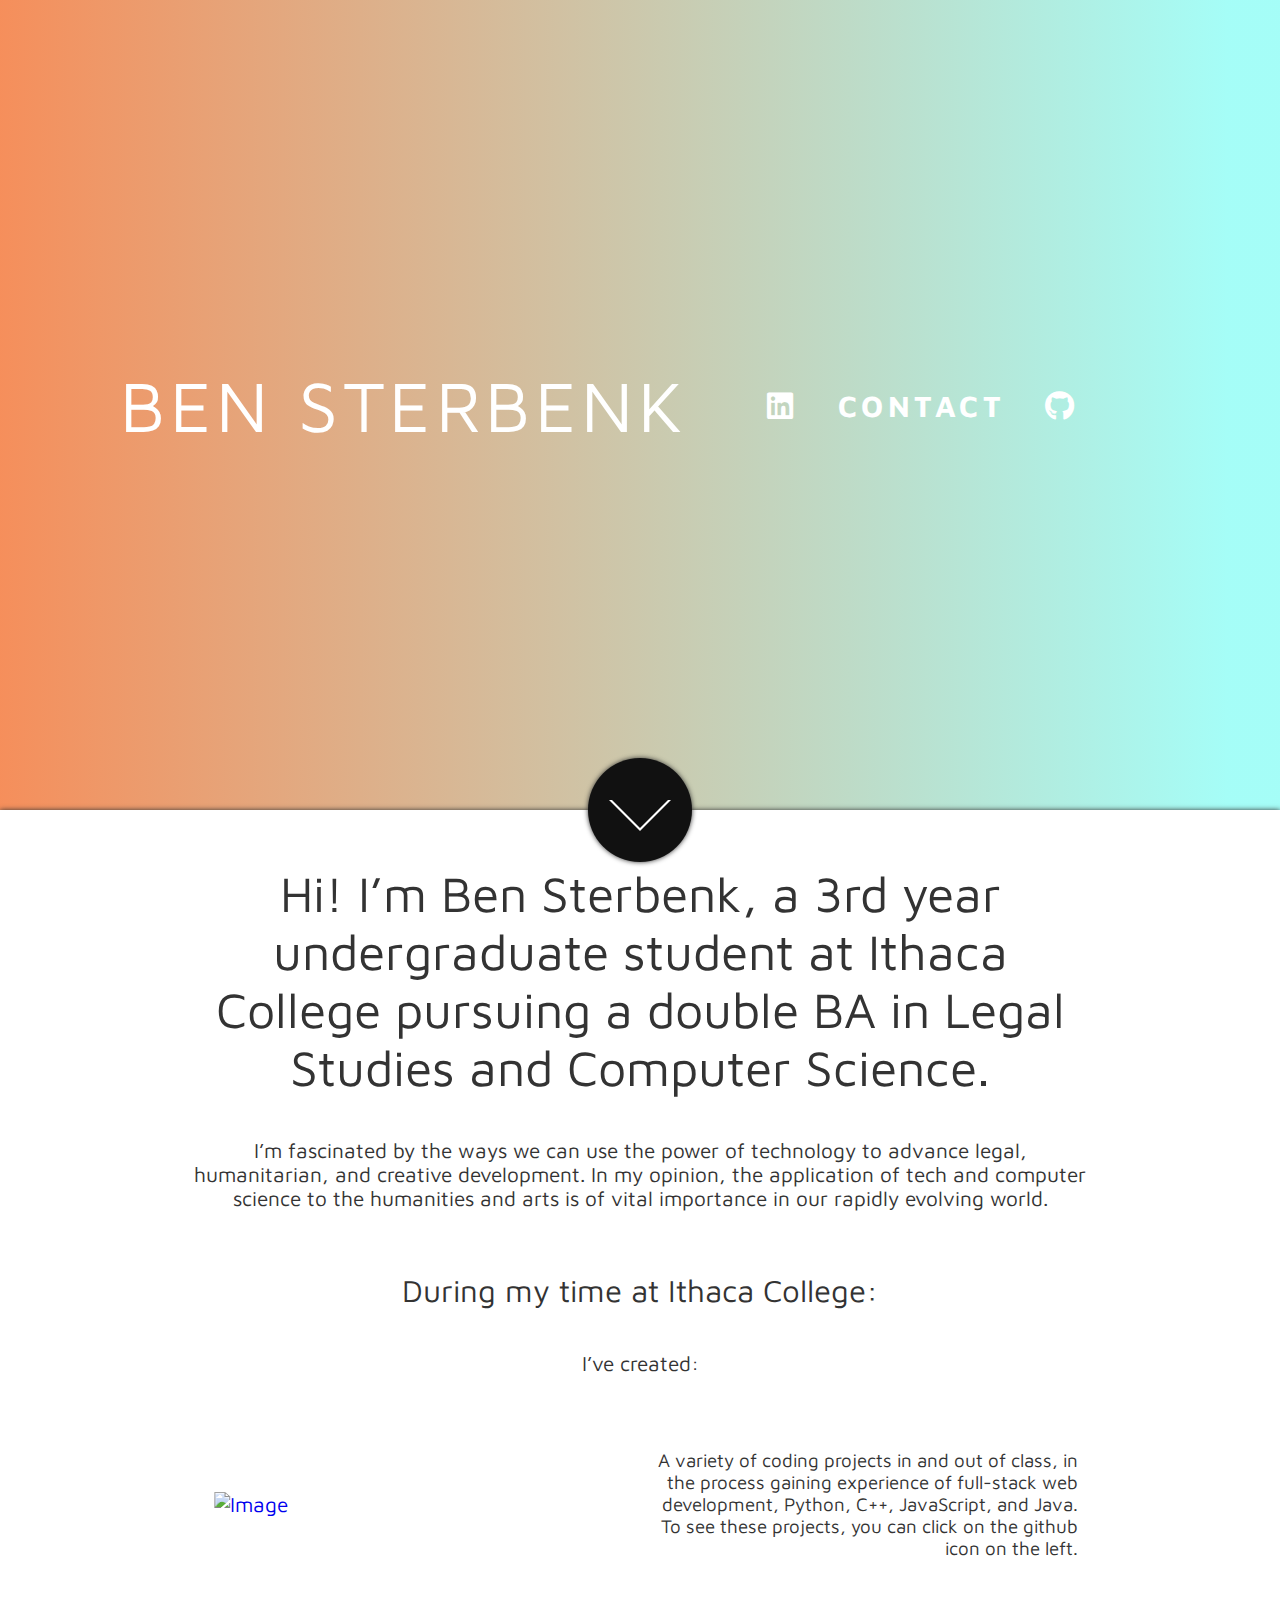
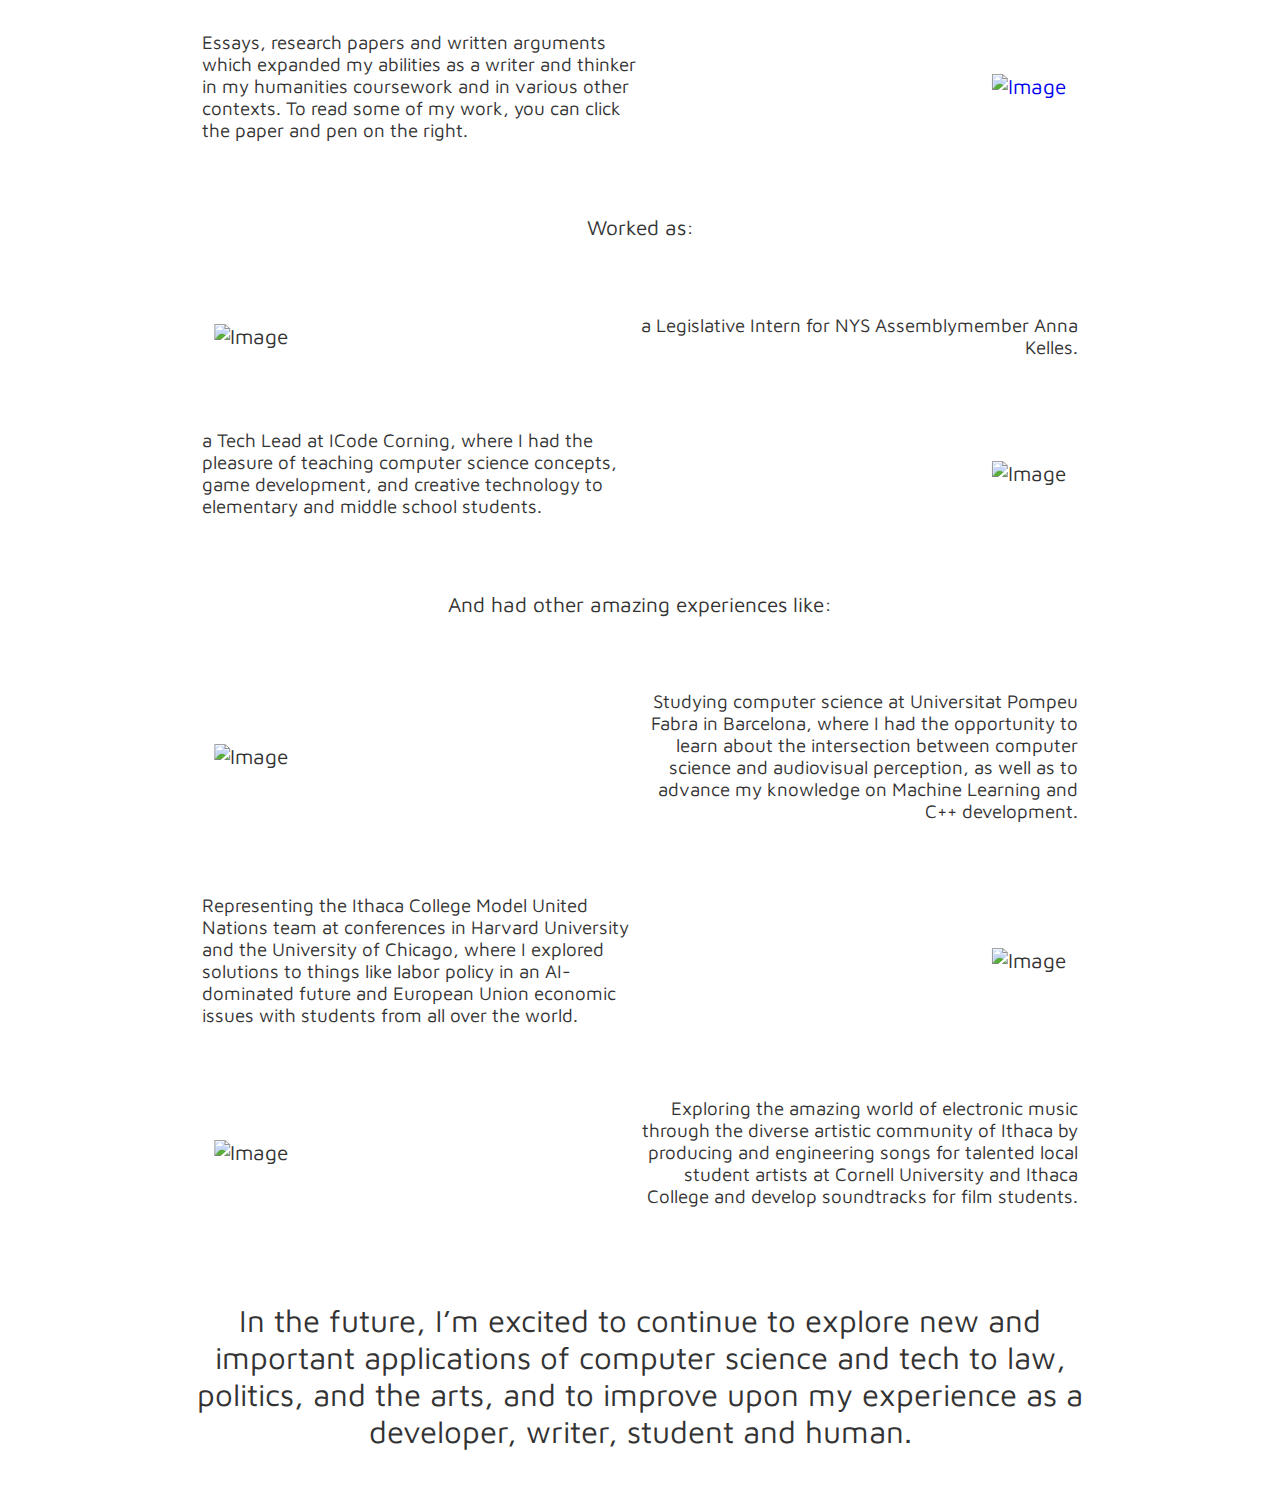
==== index.html @ fe7e90b1 "Update index.html" ====
<!DOCTYPE html>
<html lang="en">
<head>
  <meta charset="UTF-8">
  <meta name="viewport" content="width=device-width, initial-scale=1.0">
  <title>Benjamin Sterbenk</title>
  <link rel="stylesheet" href="styles.css">
  <link href='https://fonts.googleapis.com/css?family=Open+Sans|Maven+Pro:500' rel='stylesheet' type='text/css'>
  <link rel="stylesheet" href="https://cdnjs.cloudflare.com/ajax/libs/font-awesome/5.15.4/css/all.min.css">
  <link rel="stylesheet" href="main.css">
</head>
<body>
<header>
  <h1>Ben Sterbenk</h1>
<ul>
  <li><a href="https://www.linkedin.com/in/benjamin-sterbenk-929321158/"><i class="fab fa-linkedin"></i></a></li>
  <li><a href="mailto:ben.sterbenk@gmail.com">Contact</a></li>
  <li><a href="https://github.com/bensterbenk"><i class="fab fa-github"></i></a></li>
</ul>
</header>


<section class="main">
<a class="arrow-wrap" href="#content">
<span class="arrow"></span>
<!--<span class="hint">scroll</span>-->
</a>
  
  <div class="content" id="content">
    
    <h1>Hi! I’m Ben Sterbenk, a 3rd year undergraduate student at Ithaca College pursuing a double BA in Legal Studies and Computer Science. </h1>
    <h3>
      I’m fascinated by the ways we can use the power of technology to advance legal, humanitarian, and creative development. In my opinion, the application of tech and computer science to the humanities and arts is of vital importance in our rapidly evolving world. 
    </h3>
    <h2>
      During my time at Ithaca College:
    </h2>
    <h3>
      I’ve created: 
    </h3>
    <ul>
      <li>
        <p>A variety of coding projects in and out of class, in the process gaining experience of full-stack web development, Python, C++, JavaScript, and Java. To see these projects, you can click on the github icon on the left.</p>
        <a href="https://github.com/bensterbenk">
          <img src="https://cdn-icons-png.flaticon.com/512/25/25231.png" alt="Image">
        </a>
    </li>
      <li>
        <p>Essays, research papers and written arguments which expanded my abilities as a writer and thinker in my humanities coursework and in various other contexts. To read some of my work, you can click the paper and pen on the right.</p>
        <a href="https://drive.google.com/drive/folders/1OCN7uJDm4kpMazYbwIsUBfEmp6mM6rDG?usp=sharing">
          <img src="https://cdn-icons-png.flaticon.com/512/4228/4228944.png" alt="Image">
        </a>
      </li>
    </ul>
    <h3>
      Worked as:
    </h3>
    <ul>
      <li><p>a Legislative Intern for NYS Assemblymember Anna Kelles.</p><img src="https://upload.wikimedia.org/wikipedia/commons/6/61/Seal_of_the_New_York_State_Assembly.svg" alt="Image"></li>
      <li><p>a Tech Lead at ICode Corning, where I had the pleasure of teaching computer science concepts, game development, and creative technology to elementary and middle school students. 
</p><img src="https://encrypted-tbn0.gstatic.com/images?q=tbn:ANd9GcQkk4frnPPfVIdsv6vI9IweVfzbAfIhKfBfQX-hm3y1tQ&s" alt="Image"></li>
    </ul>
    <h3>
And had other amazing experiences like:
    </h3>
    <ul>
      <li><p>
Studying computer science at Universitat Pompeu Fabra in Barcelona, where I had the opportunity to learn about the intersection between computer science and audiovisual perception, as well as to advance my knowledge on Machine Learning and C++ development.
    </p><img src="https://www.upf.edu/o/upf-2016-theme/images/upf/logo.png" alt="Image"></li>
      <li><p>
Representing the Ithaca College Model United Nations team at conferences in Harvard University and the University of Chicago, where I explored solutions to things like labor policy in an AI-dominated future and European Union economic issues with students from all over the world.
    </p><img src="https://images.squarespace-cdn.com/content/v1/5c74d134da50d3186dc8d782/1551245094229-5UZTZTJO5TNSVLSFLFPR/HMUNshieldlogo+%282%29+%281%29.png" alt="Image"></li>
      <li><p>
      Exploring the amazing world of electronic music through the diverse artistic community of Ithaca by producing and engineering songs for talented local student artists at Cornell University and Ithaca College and develop soundtracks for film students.
    </p><img src="https://cdn-icons-png.flaticon.com/512/331/331035.png" alt="Image"></li>
    </ul>
    
    
    
    <h2>
      In the future, I’m excited to continue to explore new and important applications of computer science and tech to law, politics, and the arts, and to improve upon my experience as a developer, writer, student and human. 

    </h2>
    
  </div>
  
</section>
<script src="script.js"></script>
</body>
</html>
---- main.css ----
* {
  -moz-box-sizing: border-box;
  -webkit-box-sizing: border-box;
  box-sizing: border-box;
}

html, body {
  height:100%;
}


body {
  margin:0;
  background: linear-gradient(90deg, hsla(20, 89%, 66%, 1) 0%, hsla(176, 96%, 82%, 1) 96%);
  font-size:1.3em;
  color:#333;
  font-family:'Maven Pro', sans-serif;
}

section {
  float:left;
  width:100%;
  background:#fff;
  position:relative;
  box-shadow:0 0 5px 0px #333;
}


/* the important styles */

.arrow-wrap {
  position:absolute;
  z-index:1;
  left:50%;
  top:-5em;
  margin-left:-5em;
  background:#111;
  width:10em;
  height:10em;
  padding:4em 2em;
  border-radius:50%;
  font-size:0.5em;
  display:block;
  box-shadow:0px 0px 5px 0px #333;
}

.arrow {
  float:left;
  position:relative;
  width: 0px;
height: 0px;
border-style: solid;
border-width: 3em 3em 0 3em;
border-color: #ffffff transparent transparent transparent;
  -webkit-transform:rotate(360deg)
}

.arrow:after {
  content:'';
  position:absolute;
  top:-3.2em;
  left:-3em;
  width: 0px;
height: 0px;
border-style: solid;
border-width: 3em 3em 0 3em;
border-color: #111 transparent transparent transparent;
  -webkit-transform:rotate(360deg)
}


.hint {
  position:absolute;
  top:0.6em;
  width:100%;
  left:0;
  font-size:2em;
  font-style:italic;
  text-align:center;
  color:#fff;
  opacity:0;
}


.arrow-wrap:hover .hint {
  opacity:1;
}


  @-webkit-keyframes arrows {
    0% { top:0; }
    10% { top:12%; }
    20% { top:0; }
    30% { top:12%; }
    40% { top:-12%; }
    50% { top:12%; }
    60% { top:0; }
    70% { top:12%; }
    80% { top:-12%; }
    90% { top:12%; }
    100% { top:0; }
  }
  
  .arrow-wrap .arrow {
    -webkit-animation: arrows 2.8s 0.4s;
    -webkit-animation-delay: 3s;
  }





/*  this is the unimportant CSS used just to layout the content  */



header {
  display: flex;
  justify-content: center; /* Horizontally center the items */
  align-items: center; /* Vertically center the items */
  text-align: center;
  font-family: 'Maven Pro', sans-serif;
  font-size: 30px;
  font-weight: bold;
  color: #fff;
  text-transform: uppercase;
  text-decoration: none;
  letter-spacing: 0.15em;
  padding: 2em 4em;
  height: calc(100% - 3em);

}

header ul { 
  margin: 0px auto 0; 
  padding: 0; 
  list-style: none; 
  display: table;
  width: 300px;
  text-align: center;
}
header li { 
  display: table-cell; 
  position: relative; 
  padding: 15px 0;
}
header a {
  color: #fff;
  text-transform: uppercase;
  text-decoration: none;
  letter-spacing: 0.15em;
 
  display: inline-block;
  padding: 15px 20px;
  position: relative;
}
header a:after {    
  background: none repeat scroll 0 0 transparent;
  bottom: 0;
  content: "";
  display: block;
  height: 2px;
  left: 50%;
  position: absolute;
  background: #fff;
  transition: width 0.3s ease 0s, left 0.3s ease 0s;
  width: 0;
}
header a:hover:after { 
  width: 100%; 
  left: 0; 
}


@media screen and (max-height: 300px) {
	ul {
		margin-top: 40px;
	}
}


.content {
  float:left;
  width:70%;
  margin:0 15%;
  padding:1em 0;
}

h1 {
  text-align: center;
  font-family:'Maven Pro', sans-serif;
  font-weight:300;
  font-size:2.4em;
}

h2{
  text-align: center;
  font-family:'Maven Pro', sans-serif;
  font-weight:300;
  font-size:1.5em;
  margin-top:2em;
}
h3{
  text-align: center;
  font-family:'Maven Pro', sans-serif;
  font-weight:300;
  font-size:1em;
  margin-top:2em;
  margin-bottom:2em;
  
}


pre {
  background:#ededed;
  padding:1em;
}

p {
  font-size:0.9em;
  margin-top:1.5em;
  margin-bottom:1.5em;
}

p a {
  text-decoration:none;
}
.content ul {
    list-style-type: none;
    padding: 0;
  }
  .content li {
    padding: 5px 10px;
    margin-bottom: 5px;
    position: relative;
    overflow: hidden;
    display: flex; /* Added for vertical centering */
    align-items: center; /* Added for vertical centering */
  }
  
  /* Left align even list items */
  .content li:nth-child(even) p{
    
    width: 50%;
    text-align: left;
  }

  .content li:nth-child(odd) p{
    width: 50%;
    text-align: right;
    margin-left: auto; /* This will push the paragraph to the right side of the screen */  
  }
.content li img {
    position: absolute;
    top: 50%;
    height: auto;
    width: auto;
    max-height: 100%;
    max-width: 100%;
    transform: translateY(25%); /* Added for vertical centering */
  
  }

  /* Positioning for even list items */
  .content li:nth-child(even) img {
    right: 0;
  transform-origin: top right; /* Set the transform origin to top right */
  transform: translate(-30%, -50%); /* Move the image to center horizontally */
  }

  /* Positioning for odd list items */
  .content li:nth-child(odd) img {
    left: 0;
  transform-origin: top left; /* Set the transform origin to top left */
  transform: translate(30%, -50%); /* Move the image to center horizontally */
  }
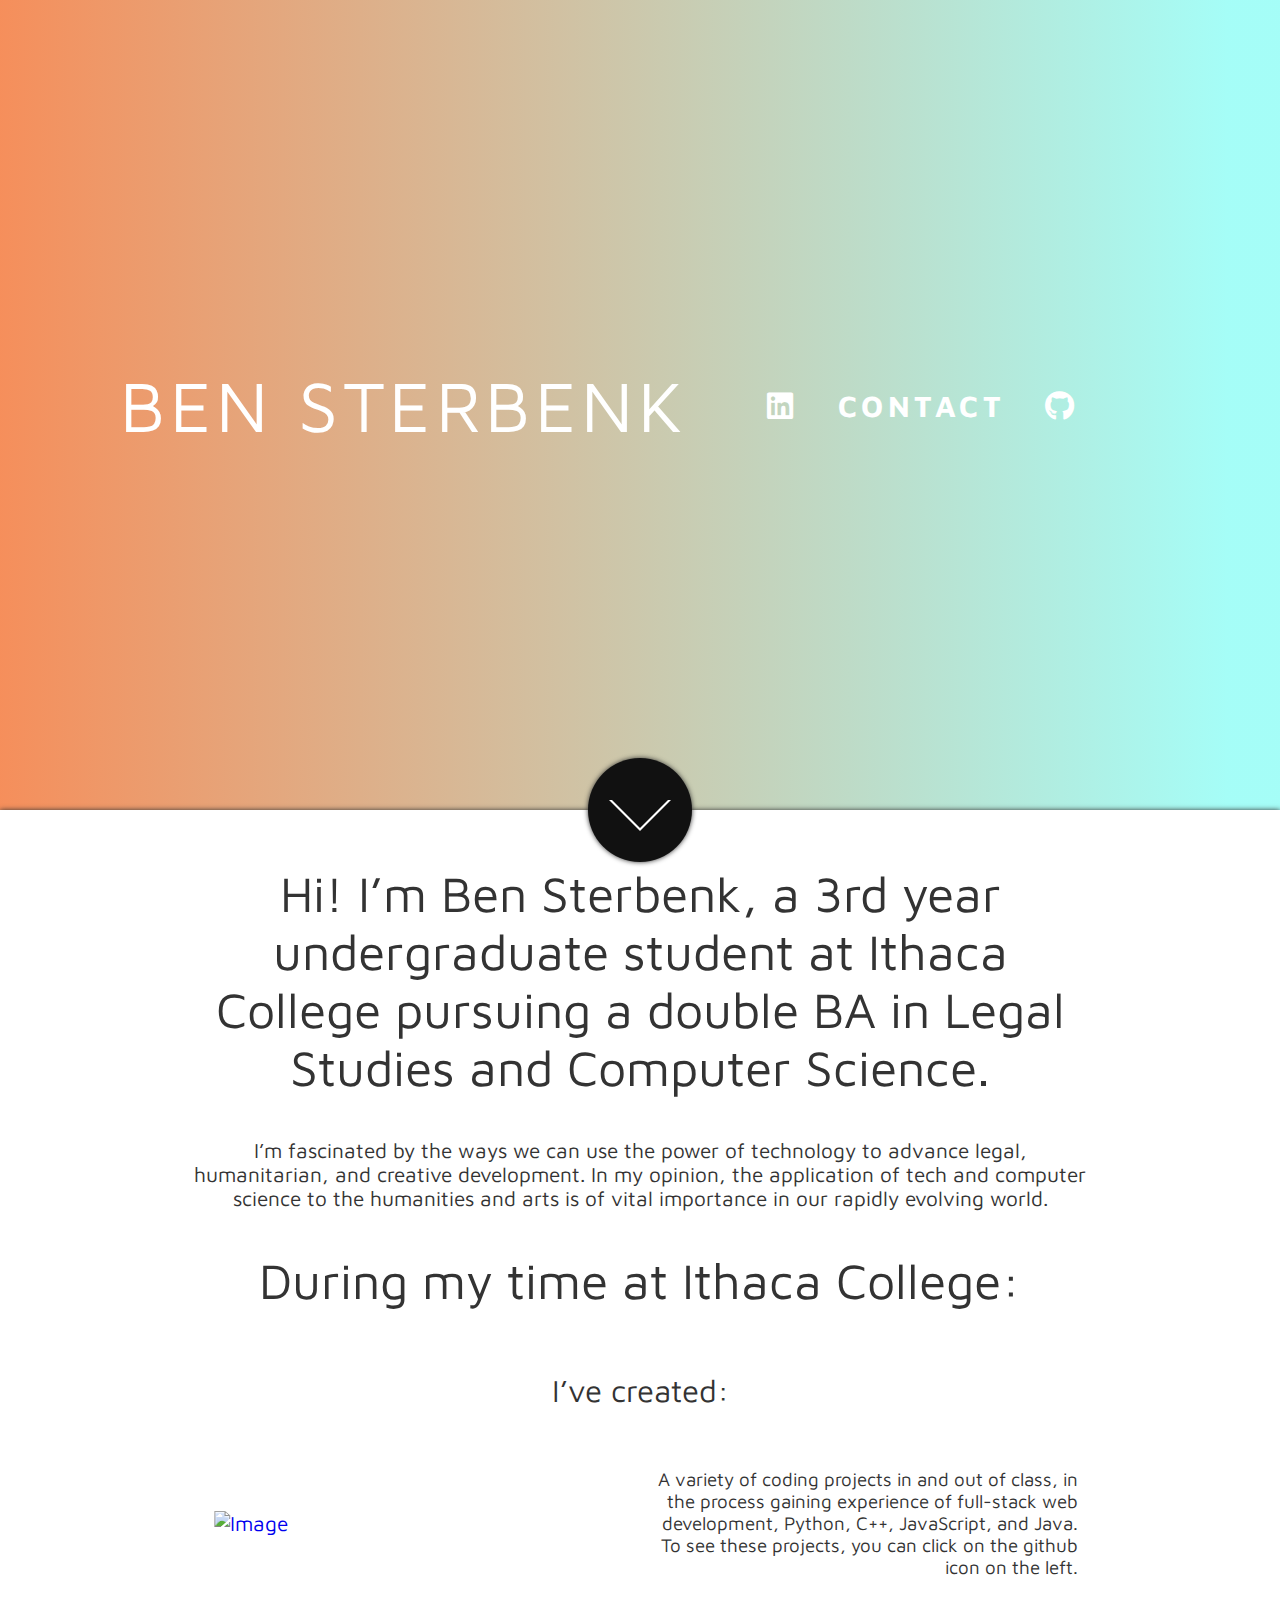
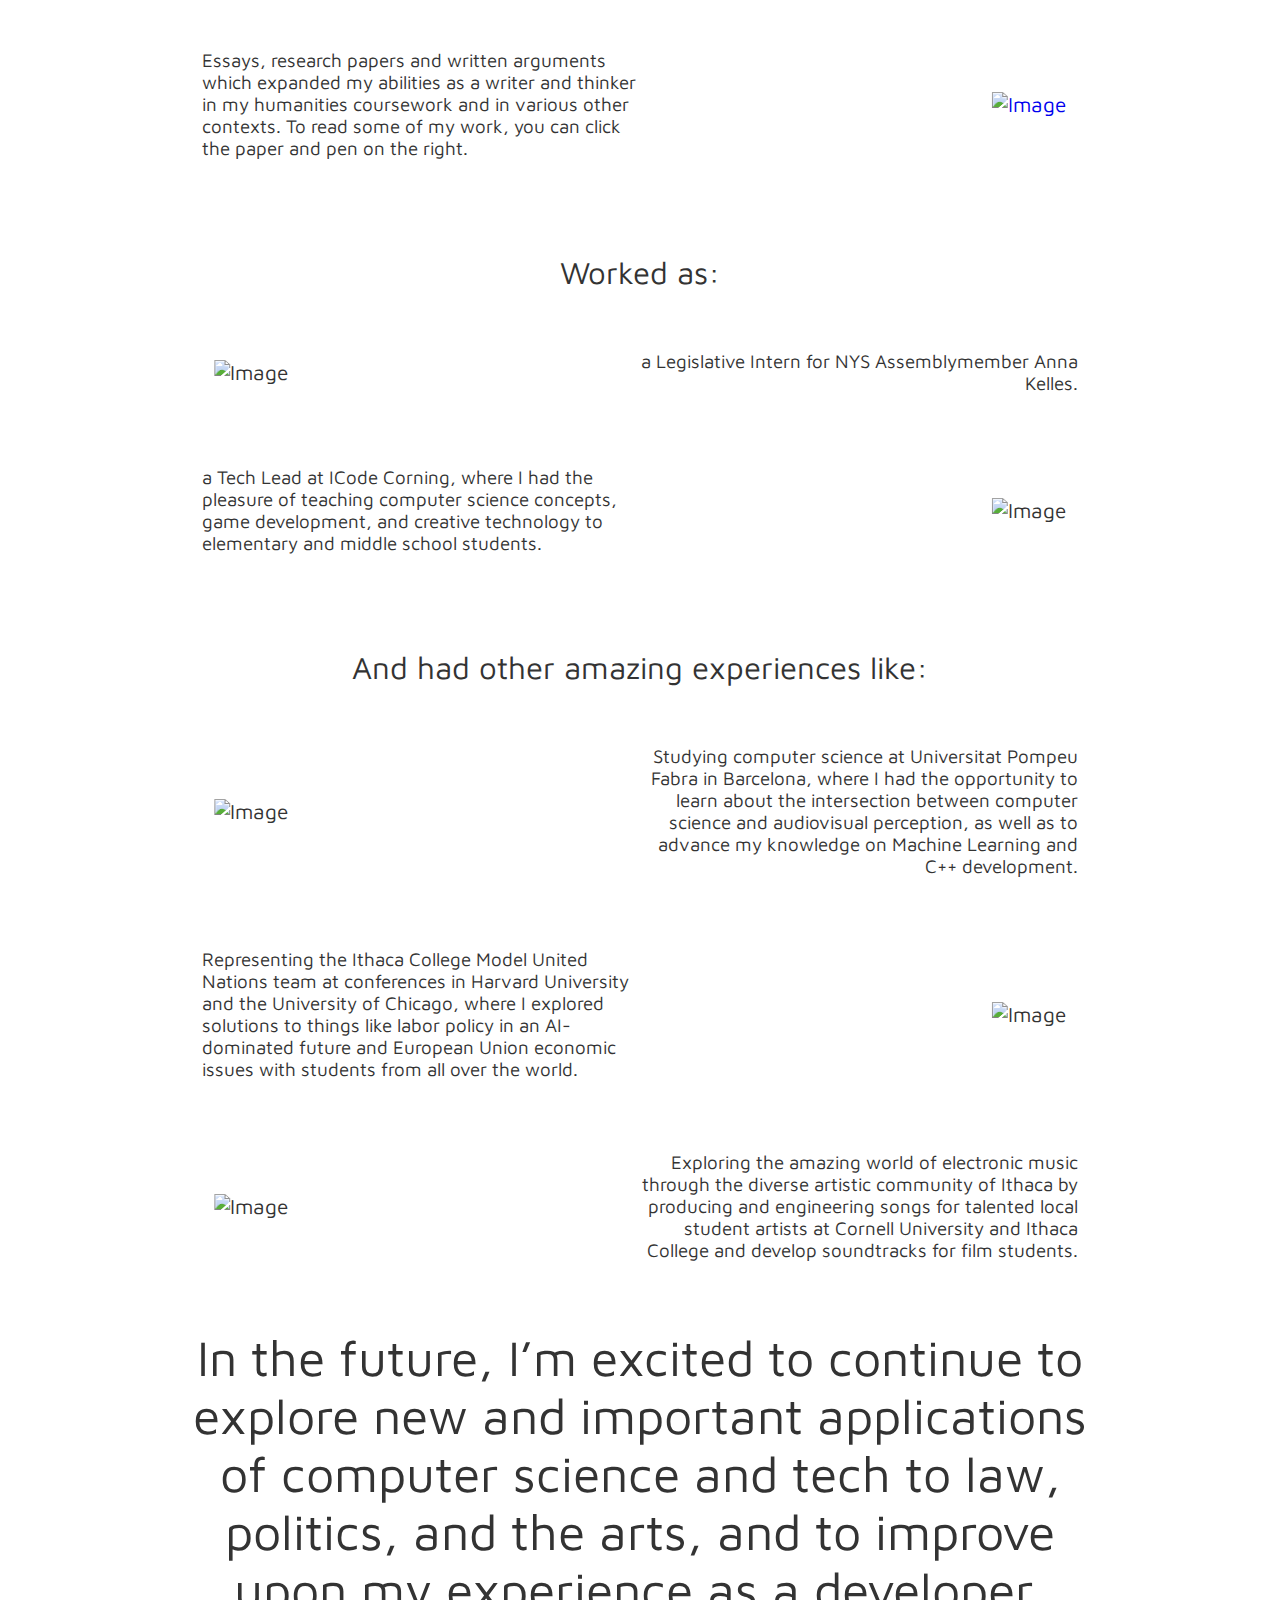
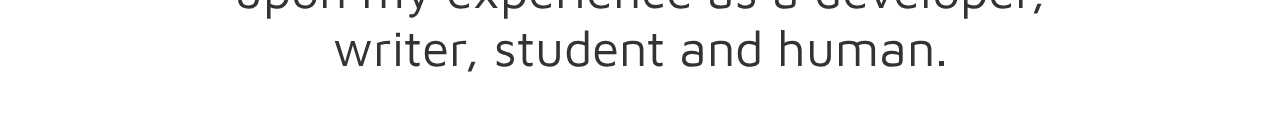
==== commit 0b350232: "Update index.html" ====
--- a/index.html
+++ b/index.html
@@ -32,12 +32,12 @@
     <h3>
       I’m fascinated by the ways we can use the power of technology to advance legal, humanitarian, and creative development. In my opinion, the application of tech and computer science to the humanities and arts is of vital importance in our rapidly evolving world. 
     </h3>
+    <h1>
+      During my time at Ithaca College:
+    </h1>
     <h2>
-      During my time at Ithaca College:
+      I’ve created: 
     </h2>
-    <h3>
-      I’ve created: 
-    </h3>
     <ul>
       <li>
         <p>A variety of coding projects in and out of class, in the process gaining experience of full-stack web development, Python, C++, JavaScript, and Java. To see these projects, you can click on the github icon on the left.</p>
@@ -52,17 +52,17 @@
         </a>
       </li>
     </ul>
-    <h3>
+    <h2>
       Worked as:
-    </h3>
+    </h2>
     <ul>
       <li><p>a Legislative Intern for NYS Assemblymember Anna Kelles.</p><img src="https://upload.wikimedia.org/wikipedia/commons/6/61/Seal_of_the_New_York_State_Assembly.svg" alt="Image"></li>
       <li><p>a Tech Lead at ICode Corning, where I had the pleasure of teaching computer science concepts, game development, and creative technology to elementary and middle school students. 
 </p><img src="https://encrypted-tbn0.gstatic.com/images?q=tbn:ANd9GcQkk4frnPPfVIdsv6vI9IweVfzbAfIhKfBfQX-hm3y1tQ&s" alt="Image"></li>
     </ul>
-    <h3>
+    <h2>
 And had other amazing experiences like:
-    </h3>
+    </h2>
     <ul>
       <li><p>
 Studying computer science at Universitat Pompeu Fabra in Barcelona, where I had the opportunity to learn about the intersection between computer science and audiovisual perception, as well as to advance my knowledge on Machine Learning and C++ development.
@@ -77,7 +77,7 @@
     
     
     
-    <h2>
+    <h1>
       In the future, I’m excited to continue to explore new and important applications of computer science and tech to law, politics, and the arts, and to improve upon my experience as a developer, writer, student and human. 
 
     </h2>
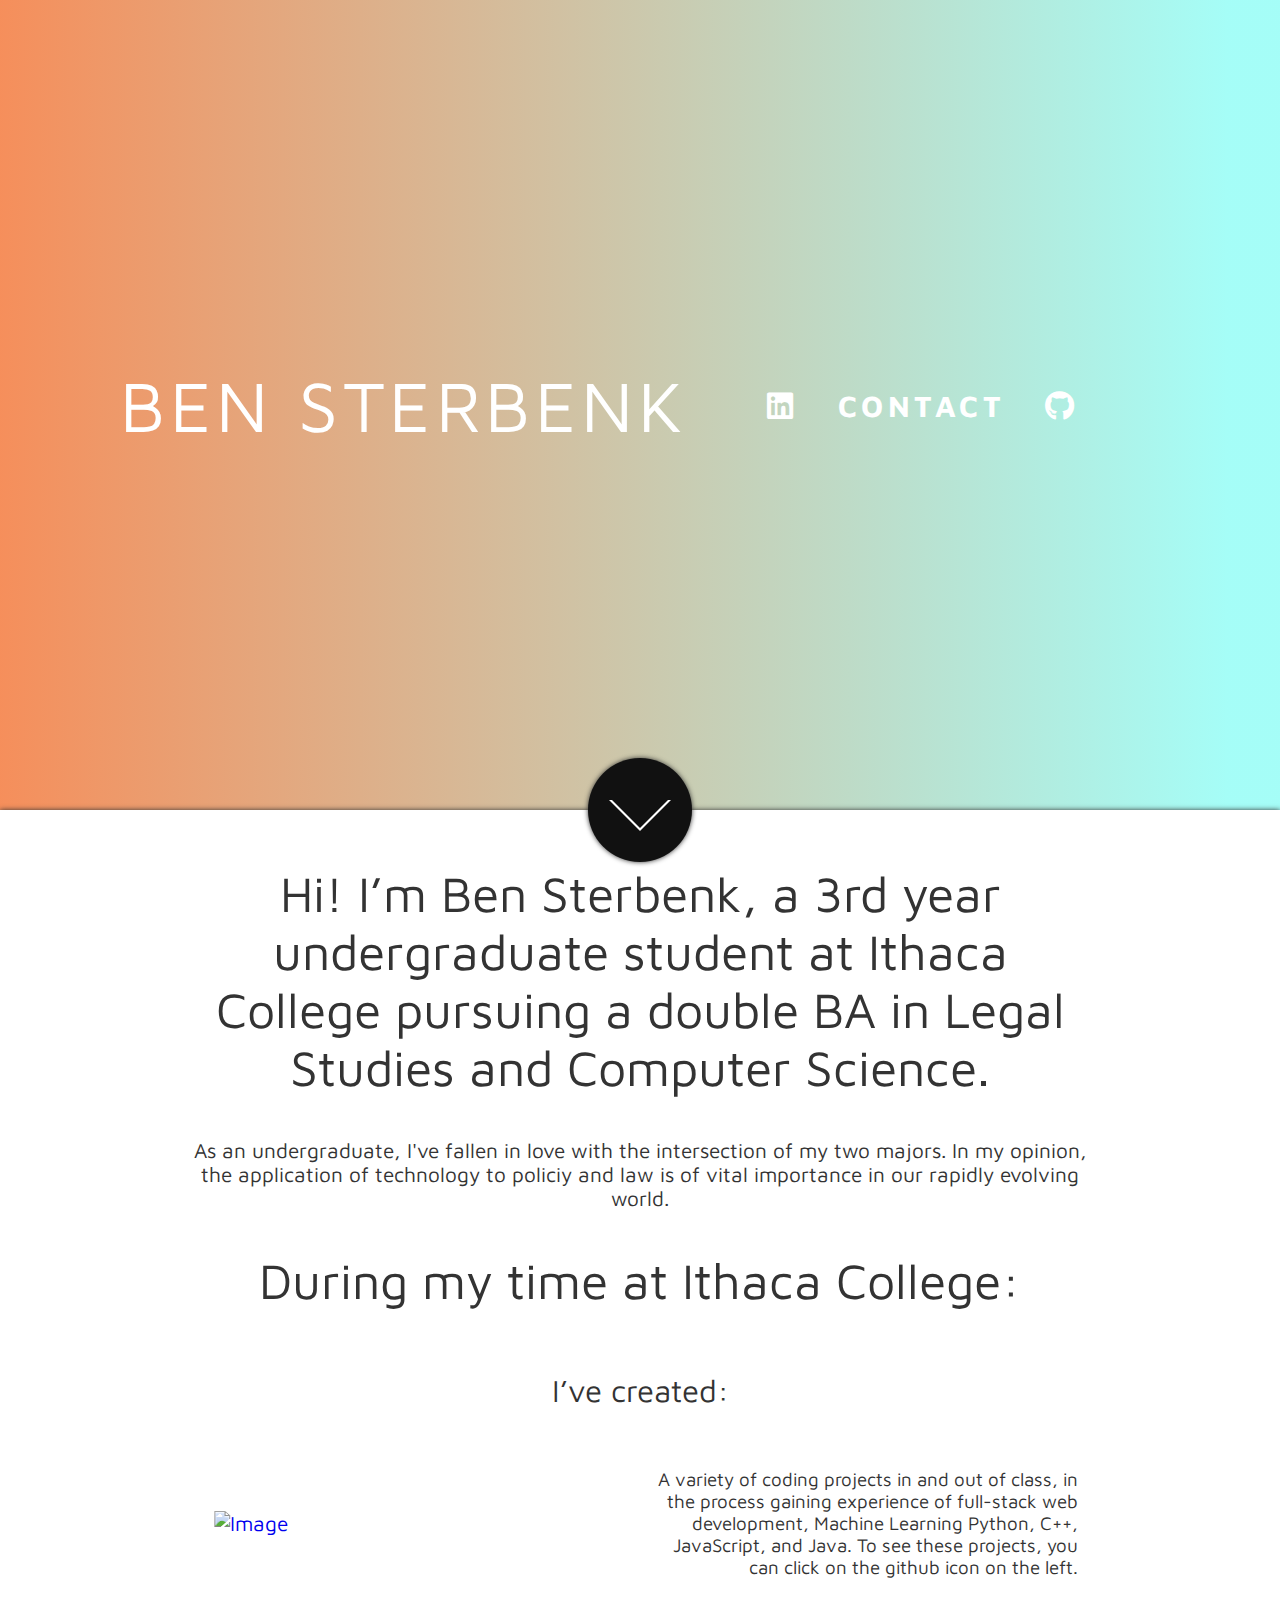
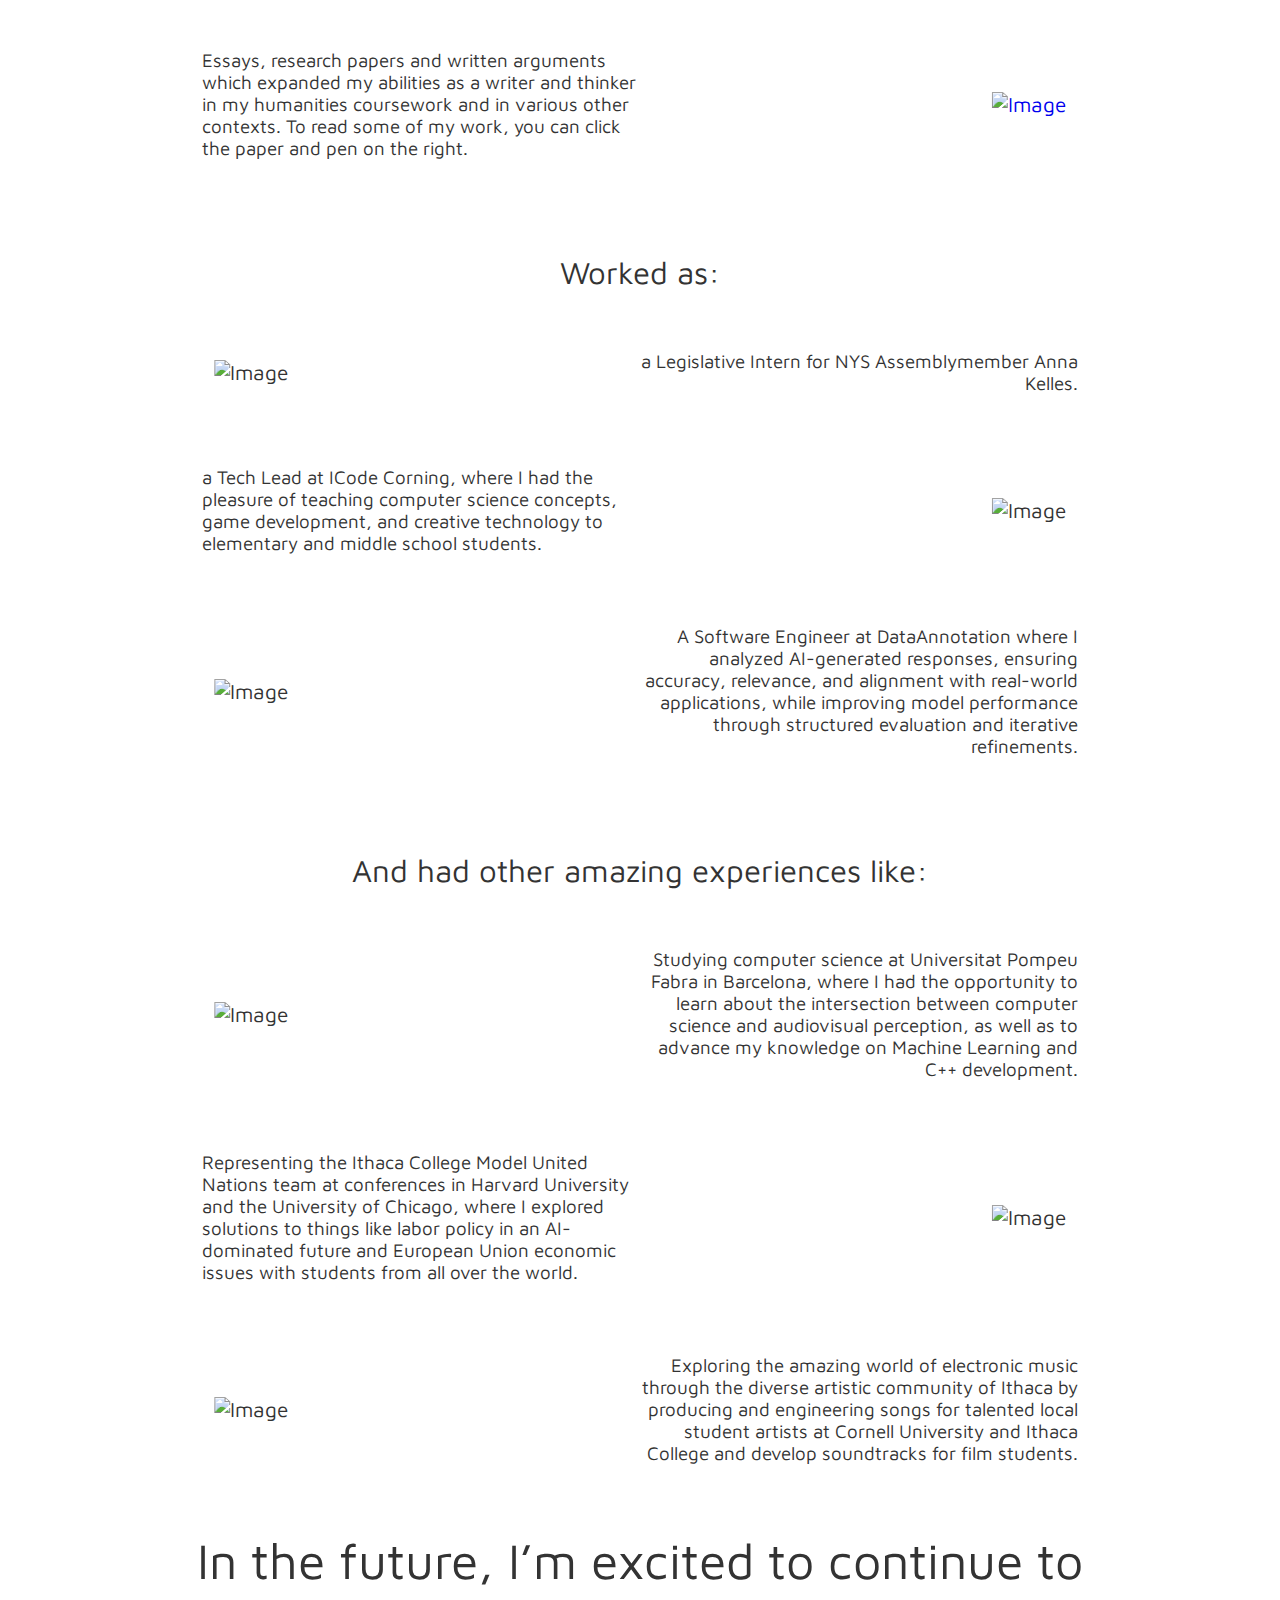
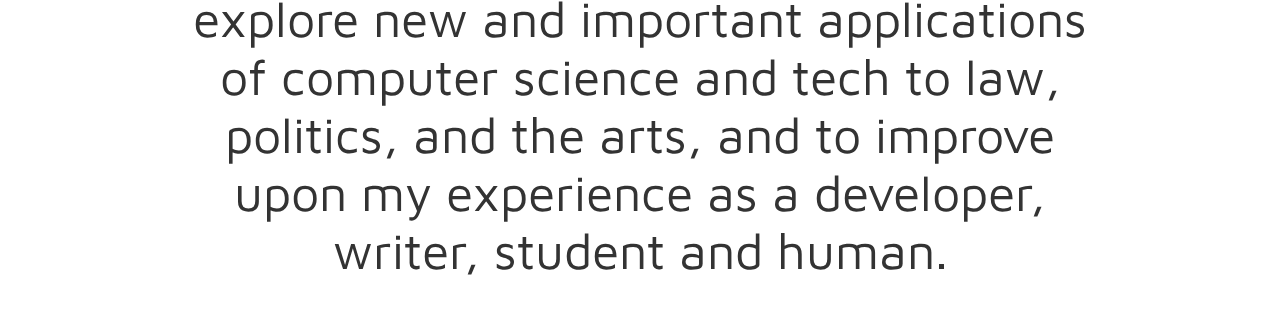
==== commit 0e4e6956: "Test Addition" ====
--- a/index.html
+++ b/index.html
@@ -30,7 +30,7 @@
     
     <h1>Hi! I’m Ben Sterbenk, a 3rd year undergraduate student at Ithaca College pursuing a double BA in Legal Studies and Computer Science. </h1>
     <h3>
-      I’m fascinated by the ways we can use the power of technology to advance legal, humanitarian, and creative development. In my opinion, the application of tech and computer science to the humanities and arts is of vital importance in our rapidly evolving world. 
+      As an undergraduate, I've fallen in love with the intersection of my two majors. In my opinion, the application of technology to policiy and law is of vital importance in our rapidly evolving world. 
     </h3>
     <h1>
       During my time at Ithaca College:
@@ -40,7 +40,7 @@
     </h2>
     <ul>
       <li>
-        <p>A variety of coding projects in and out of class, in the process gaining experience of full-stack web development, Python, C++, JavaScript, and Java. To see these projects, you can click on the github icon on the left.</p>
+        <p>A variety of coding projects in and out of class, in the process gaining experience of full-stack web development, Machine Learning Python, C++, JavaScript, and Java. To see these projects, you can click on the github icon on the left.</p>
         <a href="https://github.com/bensterbenk">
           <img src="https://cdn-icons-png.flaticon.com/512/25/25231.png" alt="Image">
         </a>
@@ -59,6 +59,8 @@
       <li><p>a Legislative Intern for NYS Assemblymember Anna Kelles.</p><img src="https://upload.wikimedia.org/wikipedia/commons/6/61/Seal_of_the_New_York_State_Assembly.svg" alt="Image"></li>
       <li><p>a Tech Lead at ICode Corning, where I had the pleasure of teaching computer science concepts, game development, and creative technology to elementary and middle school students. 
 </p><img src="https://encrypted-tbn0.gstatic.com/images?q=tbn:ANd9GcQkk4frnPPfVIdsv6vI9IweVfzbAfIhKfBfQX-hm3y1tQ&s" alt="Image"></li>
+      <li><p>A Software Engineer at DataAnnotation where I analyzed AI-generated responses, ensuring accuracy, relevance, and alignment with real-world applications, while improving model performance through structured evaluation and iterative refinements.
+      </p><img src="https://wahojobs.s3.amazonaws.com/DataAnnotation-Tech_Logo_mini.jpg" alt="Image"></li>
     </ul>
     <h2>
 And had other amazing experiences like:
@@ -79,8 +81,7 @@
     
     <h1>
       In the future, I’m excited to continue to explore new and important applications of computer science and tech to law, politics, and the arts, and to improve upon my experience as a developer, writer, student and human. 
-
-    </h2>
+    </h1>
     
   </div>
   
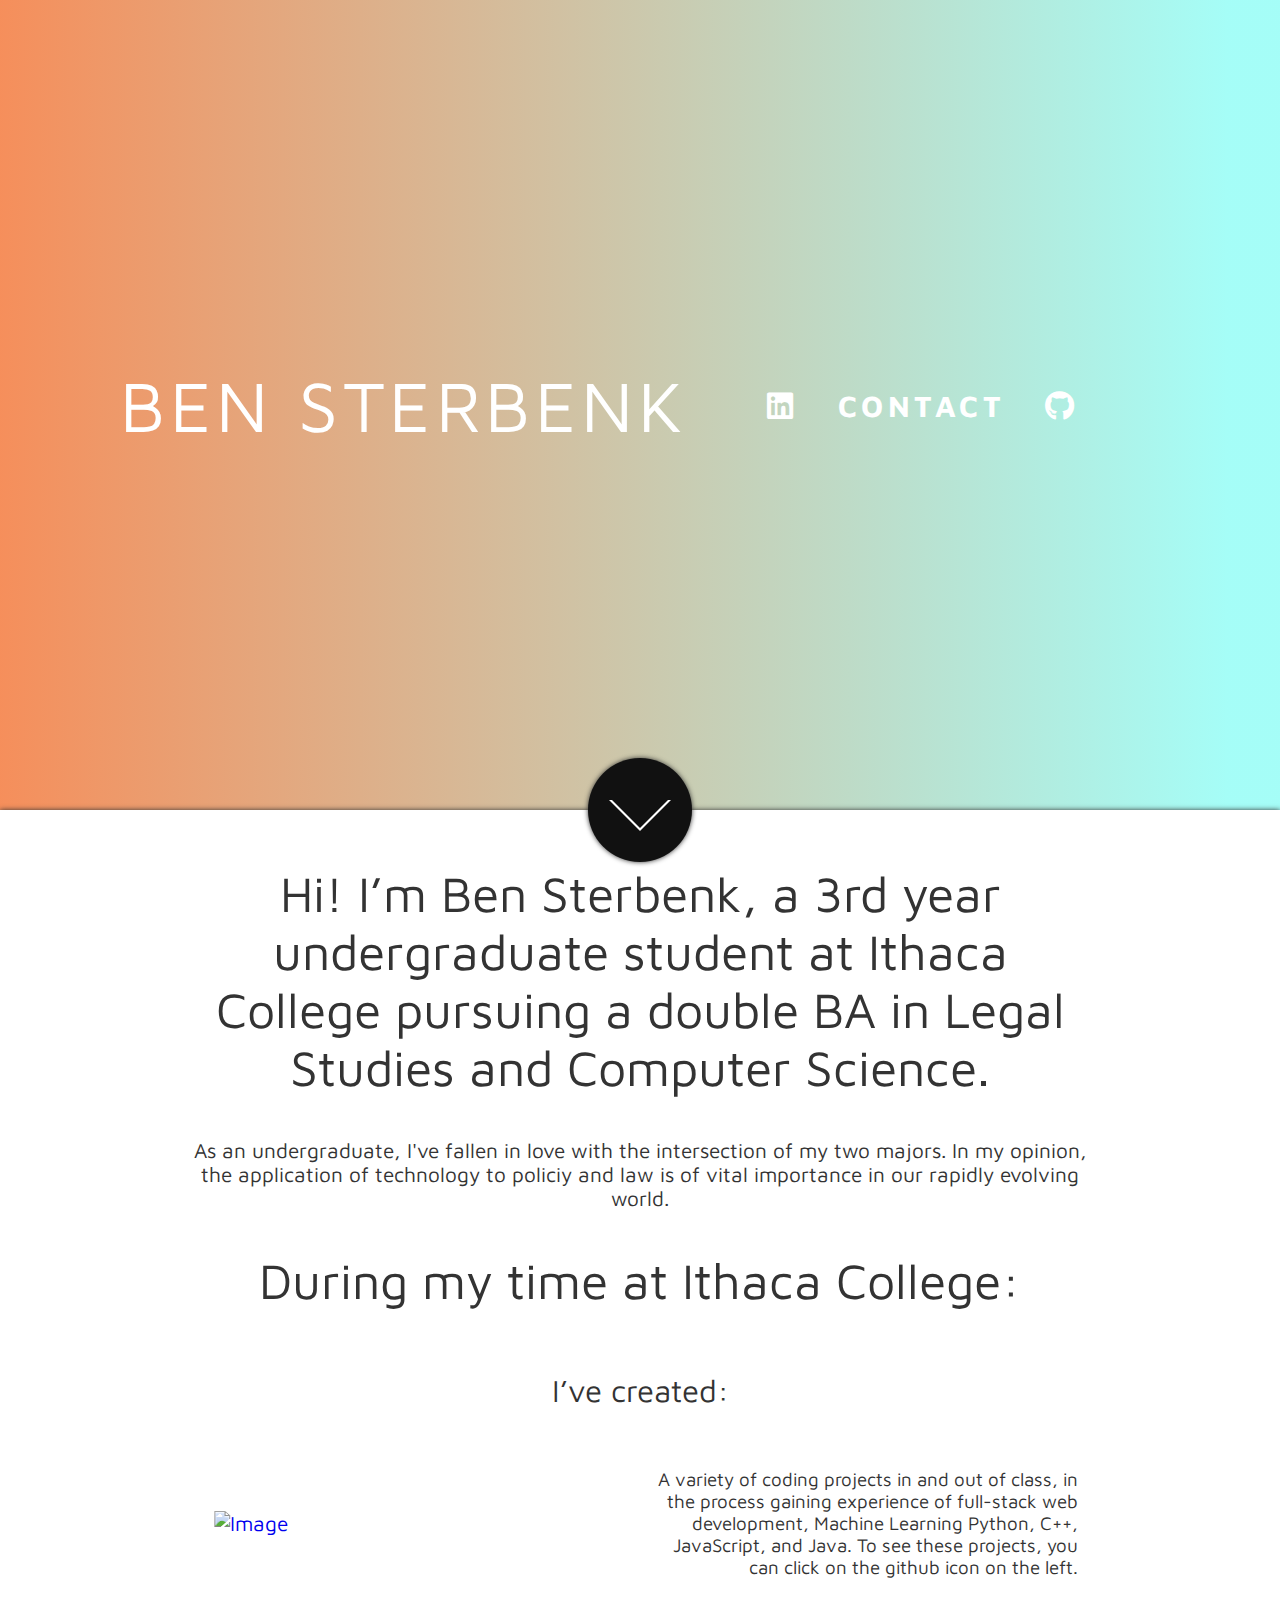
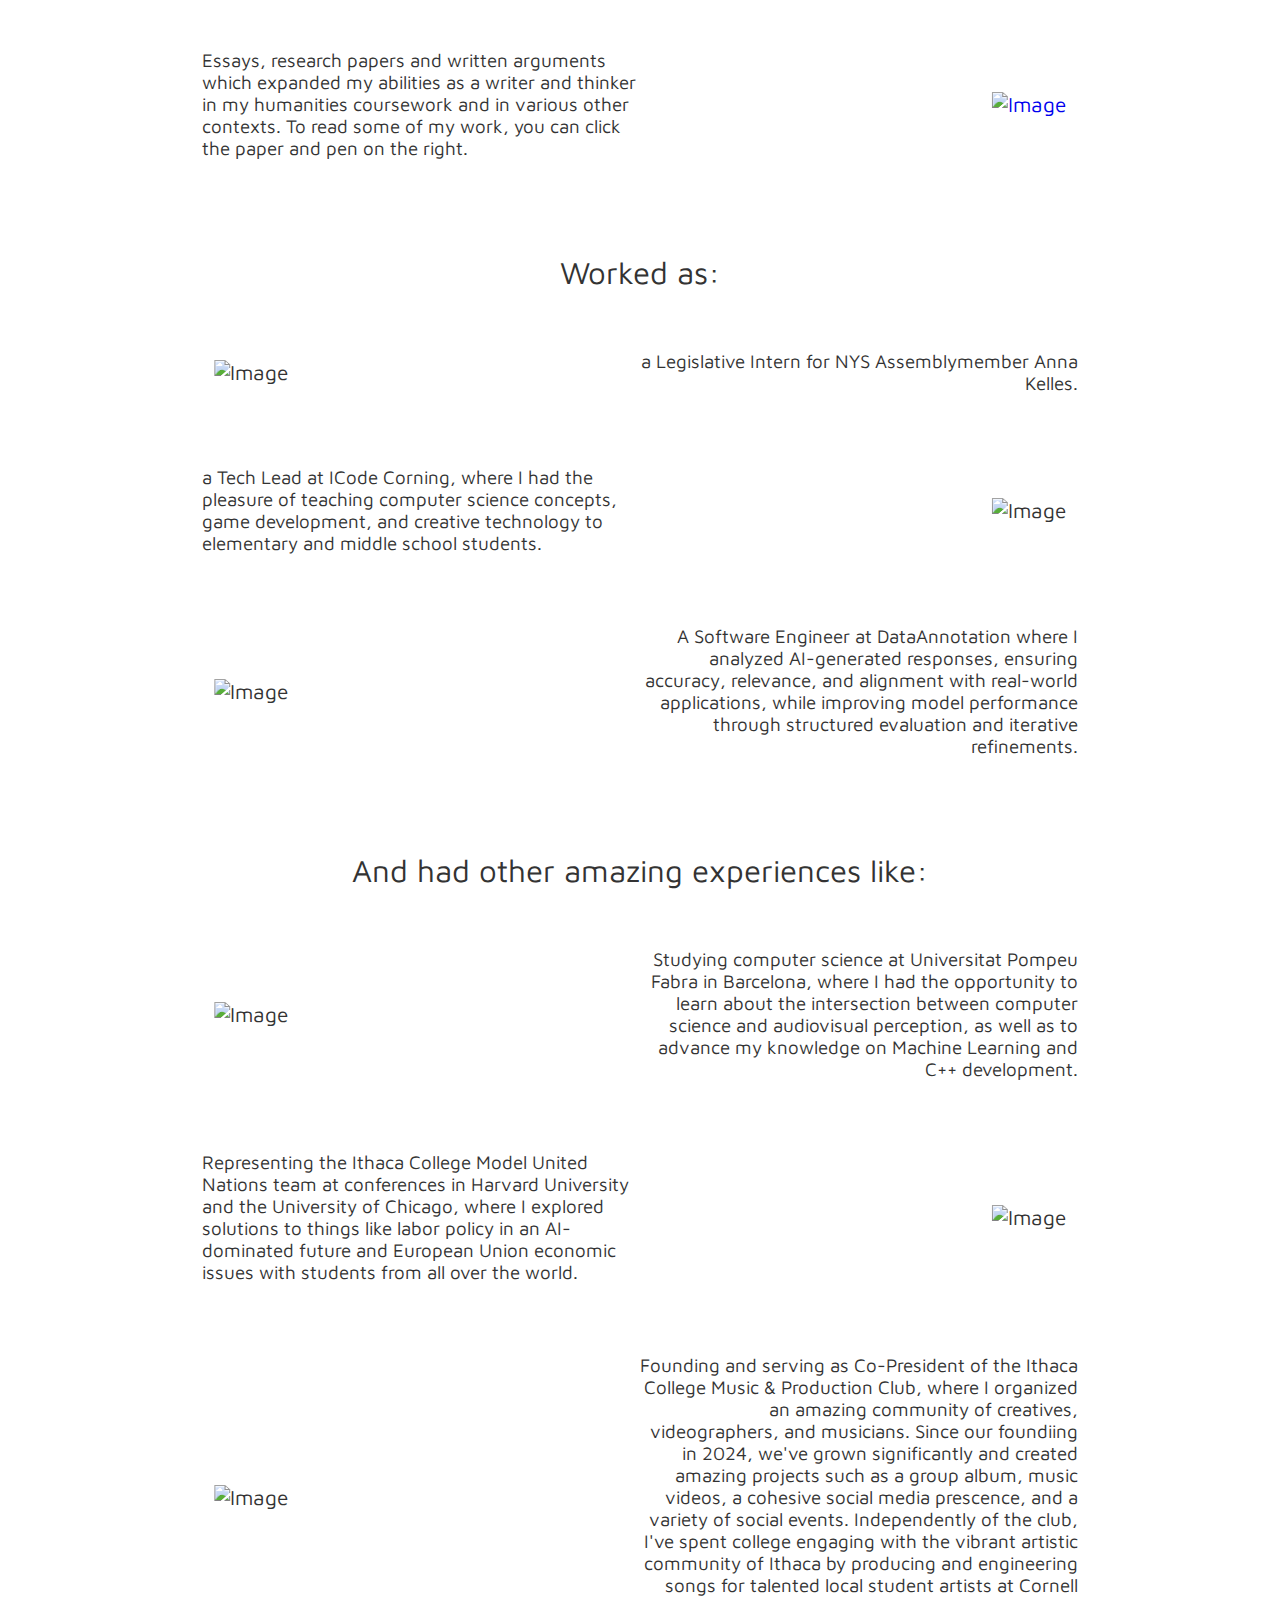
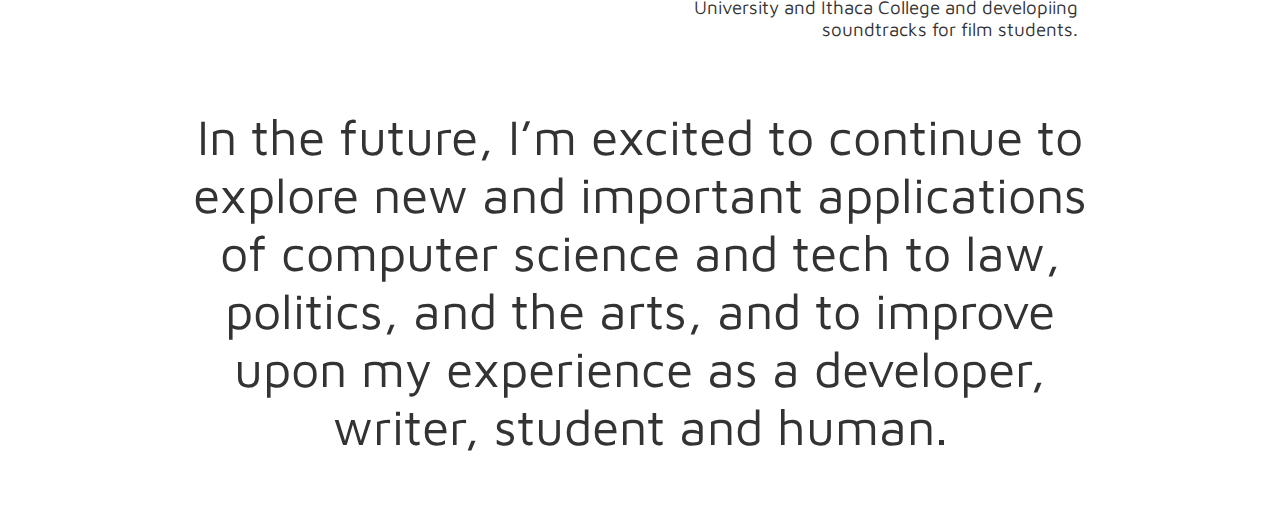
==== commit 02d56e99: "Update index.html" ====
--- a/index.html
+++ b/index.html
@@ -73,7 +73,7 @@
 Representing the Ithaca College Model United Nations team at conferences in Harvard University and the University of Chicago, where I explored solutions to things like labor policy in an AI-dominated future and European Union economic issues with students from all over the world.
     </p><img src="https://images.squarespace-cdn.com/content/v1/5c74d134da50d3186dc8d782/1551245094229-5UZTZTJO5TNSVLSFLFPR/HMUNshieldlogo+%282%29+%281%29.png" alt="Image"></li>
       <li><p>
-      Exploring the amazing world of electronic music through the diverse artistic community of Ithaca by producing and engineering songs for talented local student artists at Cornell University and Ithaca College and develop soundtracks for film students.
+      Founding and serving as Co-President of the Ithaca College Music & Production Club, where I organized an amazing community of creatives, videographers, and musicians. Since our foundiing in 2024, we've grown significantly and created amazing projects such as a group album, music videos, a cohesive social media prescence, and a variety of social events. Independently of the club, I've spent college engaging with the vibrant artistic community of Ithaca by producing and engineering songs for talented local student artists at Cornell University and Ithaca College and developiing soundtracks for film students.
     </p><img src="https://cdn-icons-png.flaticon.com/512/331/331035.png" alt="Image"></li>
     </ul>
     
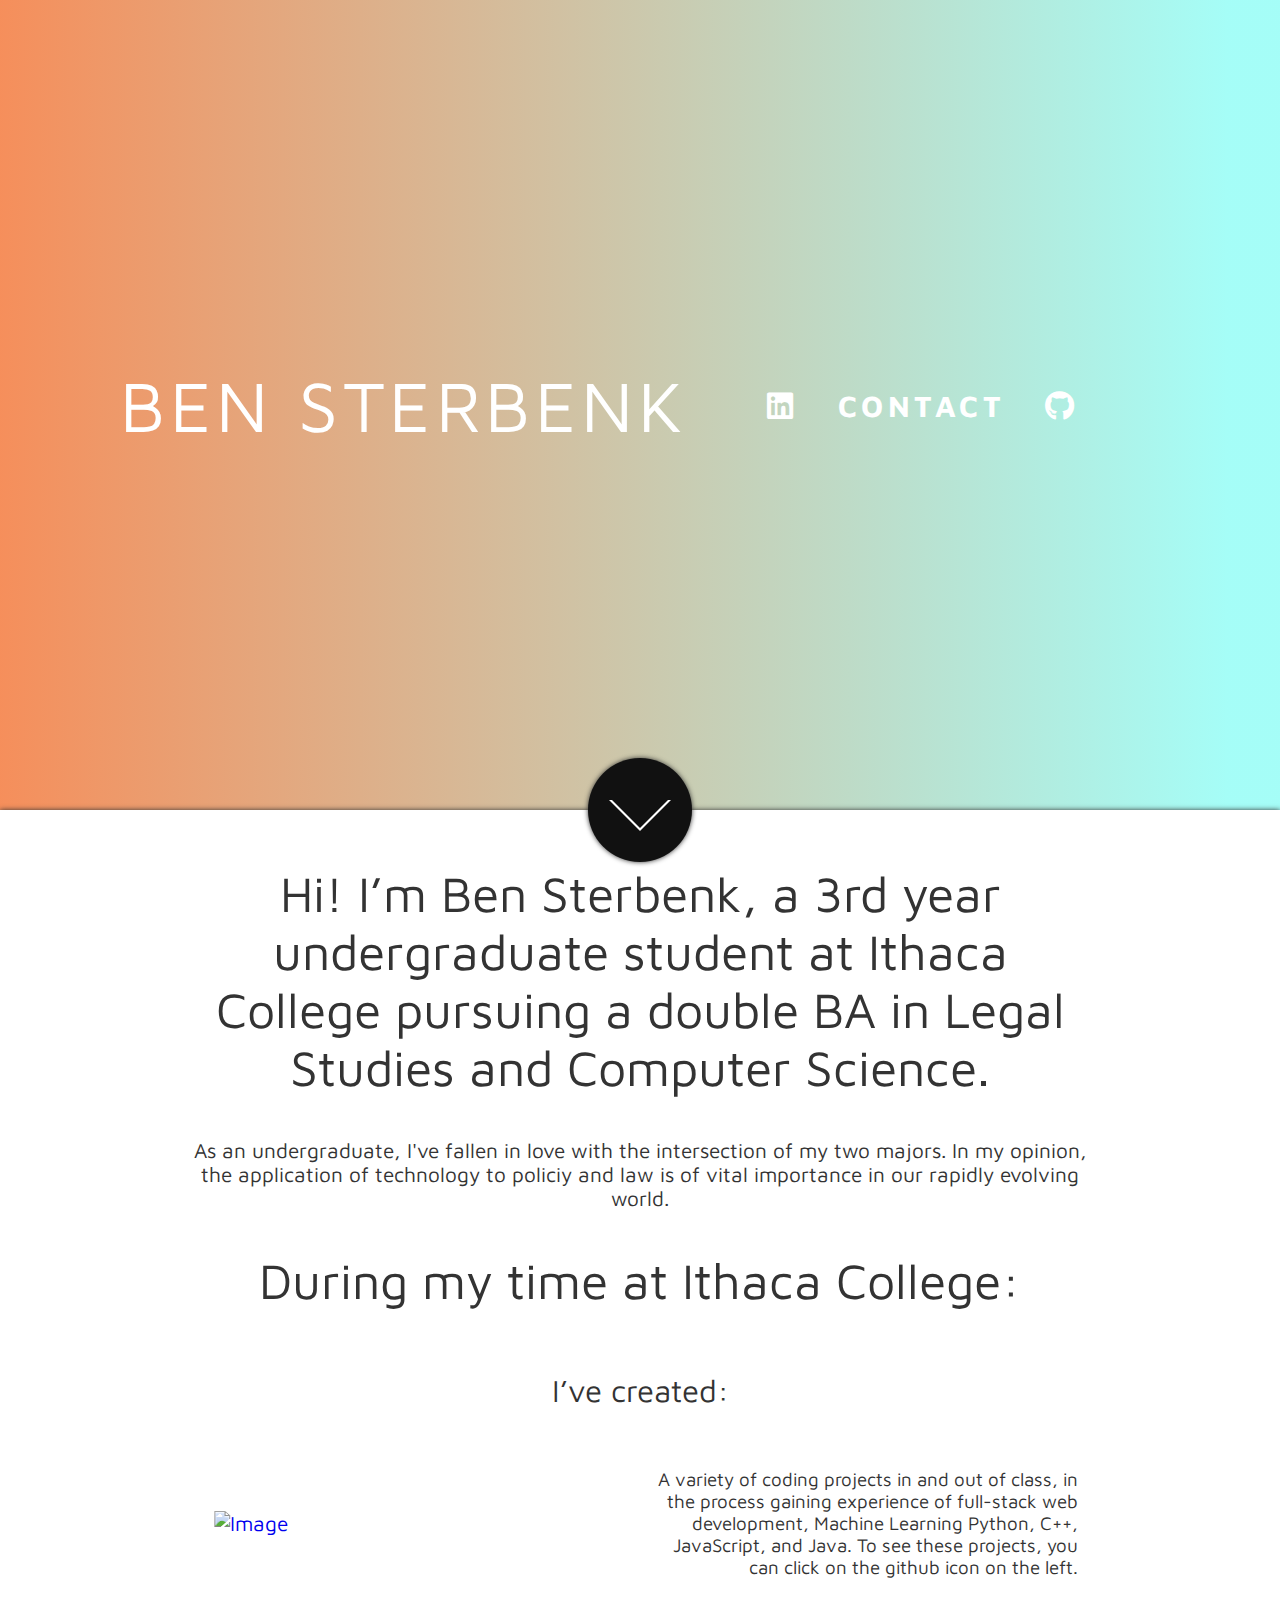
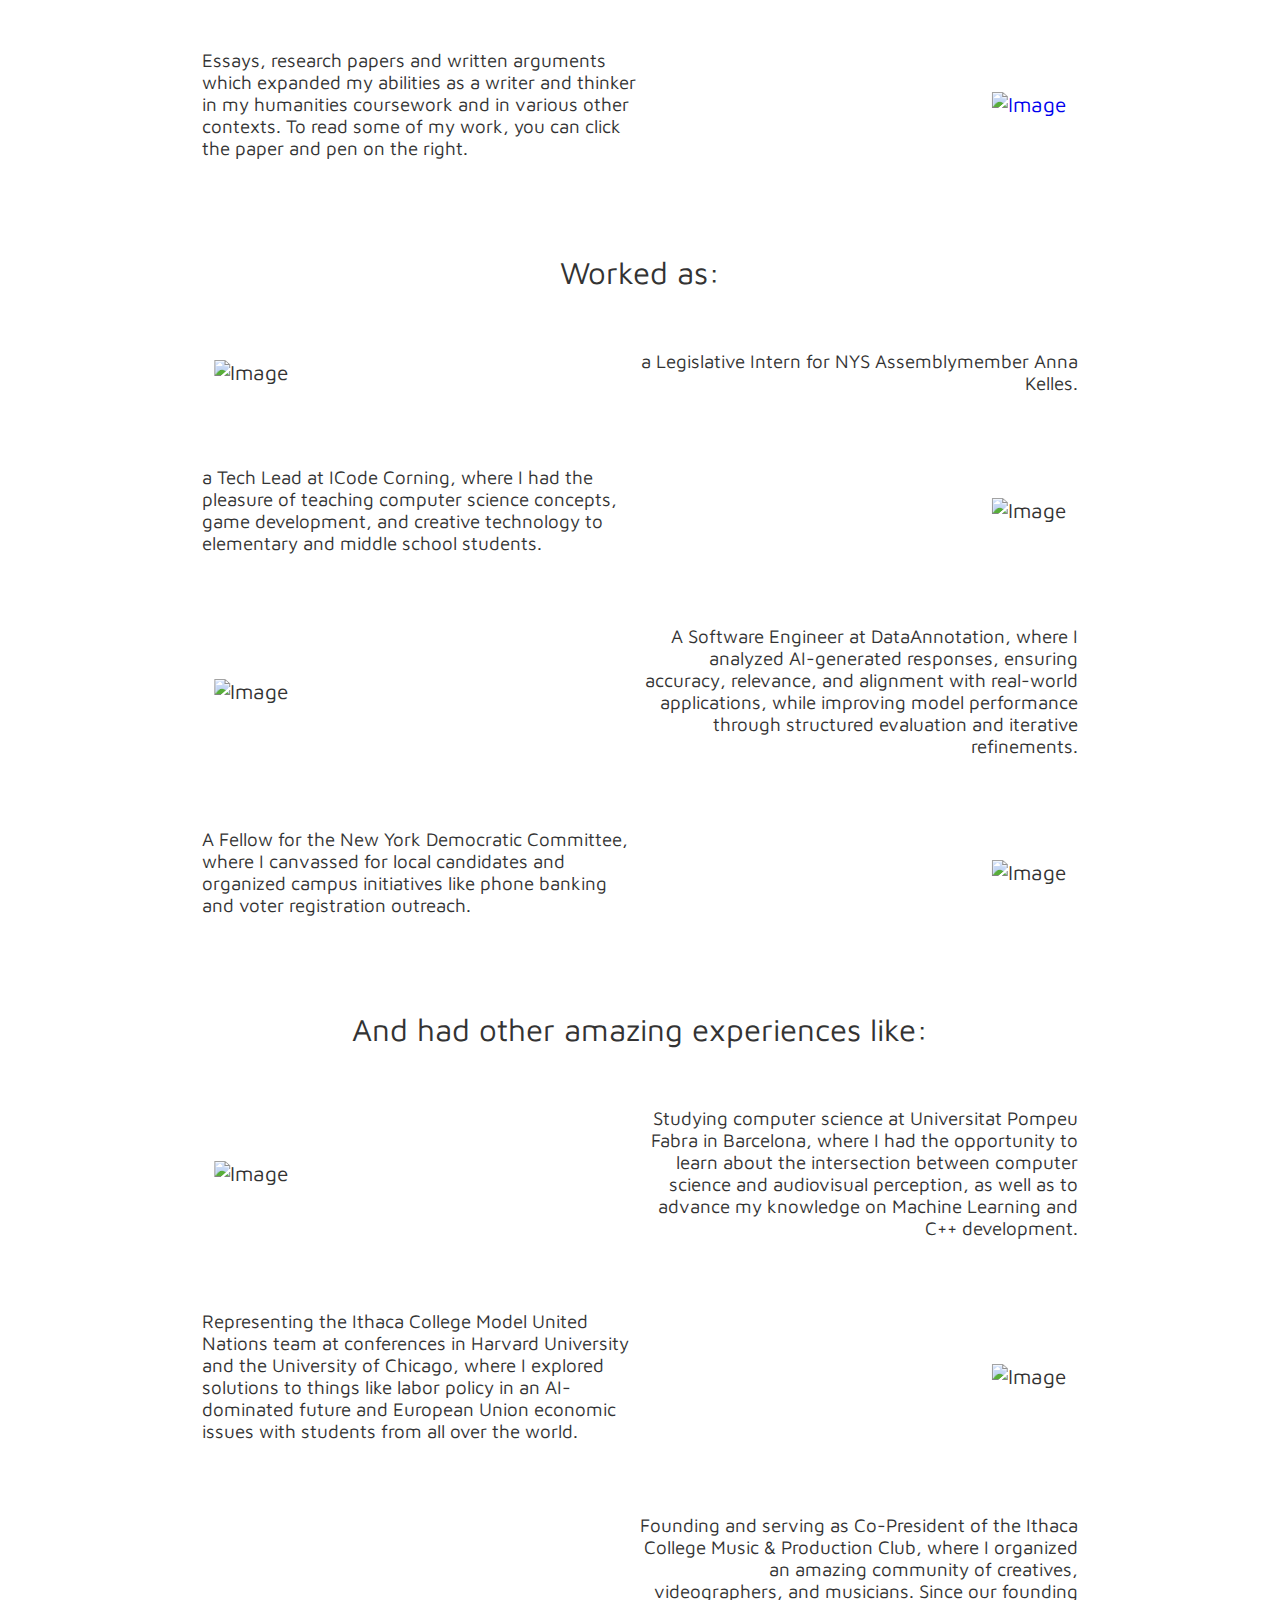
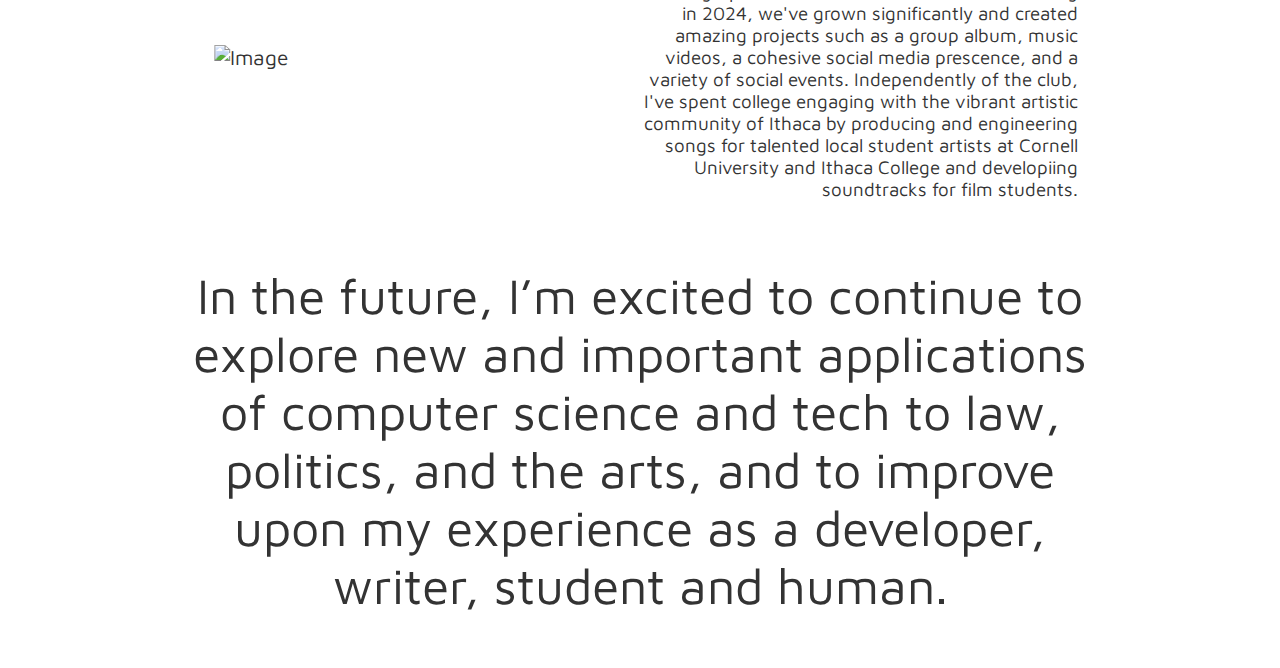
==== commit 6f93fdd6: "Update index.html" ====
--- a/index.html
+++ b/index.html
@@ -59,7 +59,9 @@
       <li><p>a Legislative Intern for NYS Assemblymember Anna Kelles.</p><img src="https://upload.wikimedia.org/wikipedia/commons/6/61/Seal_of_the_New_York_State_Assembly.svg" alt="Image"></li>
       <li><p>a Tech Lead at ICode Corning, where I had the pleasure of teaching computer science concepts, game development, and creative technology to elementary and middle school students. 
 </p><img src="https://encrypted-tbn0.gstatic.com/images?q=tbn:ANd9GcQkk4frnPPfVIdsv6vI9IweVfzbAfIhKfBfQX-hm3y1tQ&s" alt="Image"></li>
-      <li><p>A Software Engineer at DataAnnotation where I analyzed AI-generated responses, ensuring accuracy, relevance, and alignment with real-world applications, while improving model performance through structured evaluation and iterative refinements.
+      <li><p>A Software Engineer at DataAnnotation, where I analyzed AI-generated responses, ensuring accuracy, relevance, and alignment with real-world applications, while improving model performance through structured evaluation and iterative refinements.
+      </p><img src="https://wahojobs.s3.amazonaws.com/DataAnnotation-Tech_Logo_mini.jpg" alt="Image"></li>
+      <li><p>A Fellow for the New York Democratic Committee, where I canvassed for local candidates and organized campus initiatives like phone banking and voter registration outreach.
       </p><img src="https://wahojobs.s3.amazonaws.com/DataAnnotation-Tech_Logo_mini.jpg" alt="Image"></li>
     </ul>
     <h2>
@@ -73,7 +75,7 @@
 Representing the Ithaca College Model United Nations team at conferences in Harvard University and the University of Chicago, where I explored solutions to things like labor policy in an AI-dominated future and European Union economic issues with students from all over the world.
     </p><img src="https://images.squarespace-cdn.com/content/v1/5c74d134da50d3186dc8d782/1551245094229-5UZTZTJO5TNSVLSFLFPR/HMUNshieldlogo+%282%29+%281%29.png" alt="Image"></li>
       <li><p>
-      Founding and serving as Co-President of the Ithaca College Music & Production Club, where I organized an amazing community of creatives, videographers, and musicians. Since our foundiing in 2024, we've grown significantly and created amazing projects such as a group album, music videos, a cohesive social media prescence, and a variety of social events. Independently of the club, I've spent college engaging with the vibrant artistic community of Ithaca by producing and engineering songs for talented local student artists at Cornell University and Ithaca College and developiing soundtracks for film students.
+      Founding and serving as Co-President of the Ithaca College Music & Production Club, where I organized an amazing community of creatives, videographers, and musicians. Since our founding in 2024, we've grown significantly and created amazing projects such as a group album, music videos, a cohesive social media prescence, and a variety of social events. Independently of the club, I've spent college engaging with the vibrant artistic community of Ithaca by producing and engineering songs for talented local student artists at Cornell University and Ithaca College and developiing soundtracks for film students.
     </p><img src="https://cdn-icons-png.flaticon.com/512/331/331035.png" alt="Image"></li>
     </ul>
     
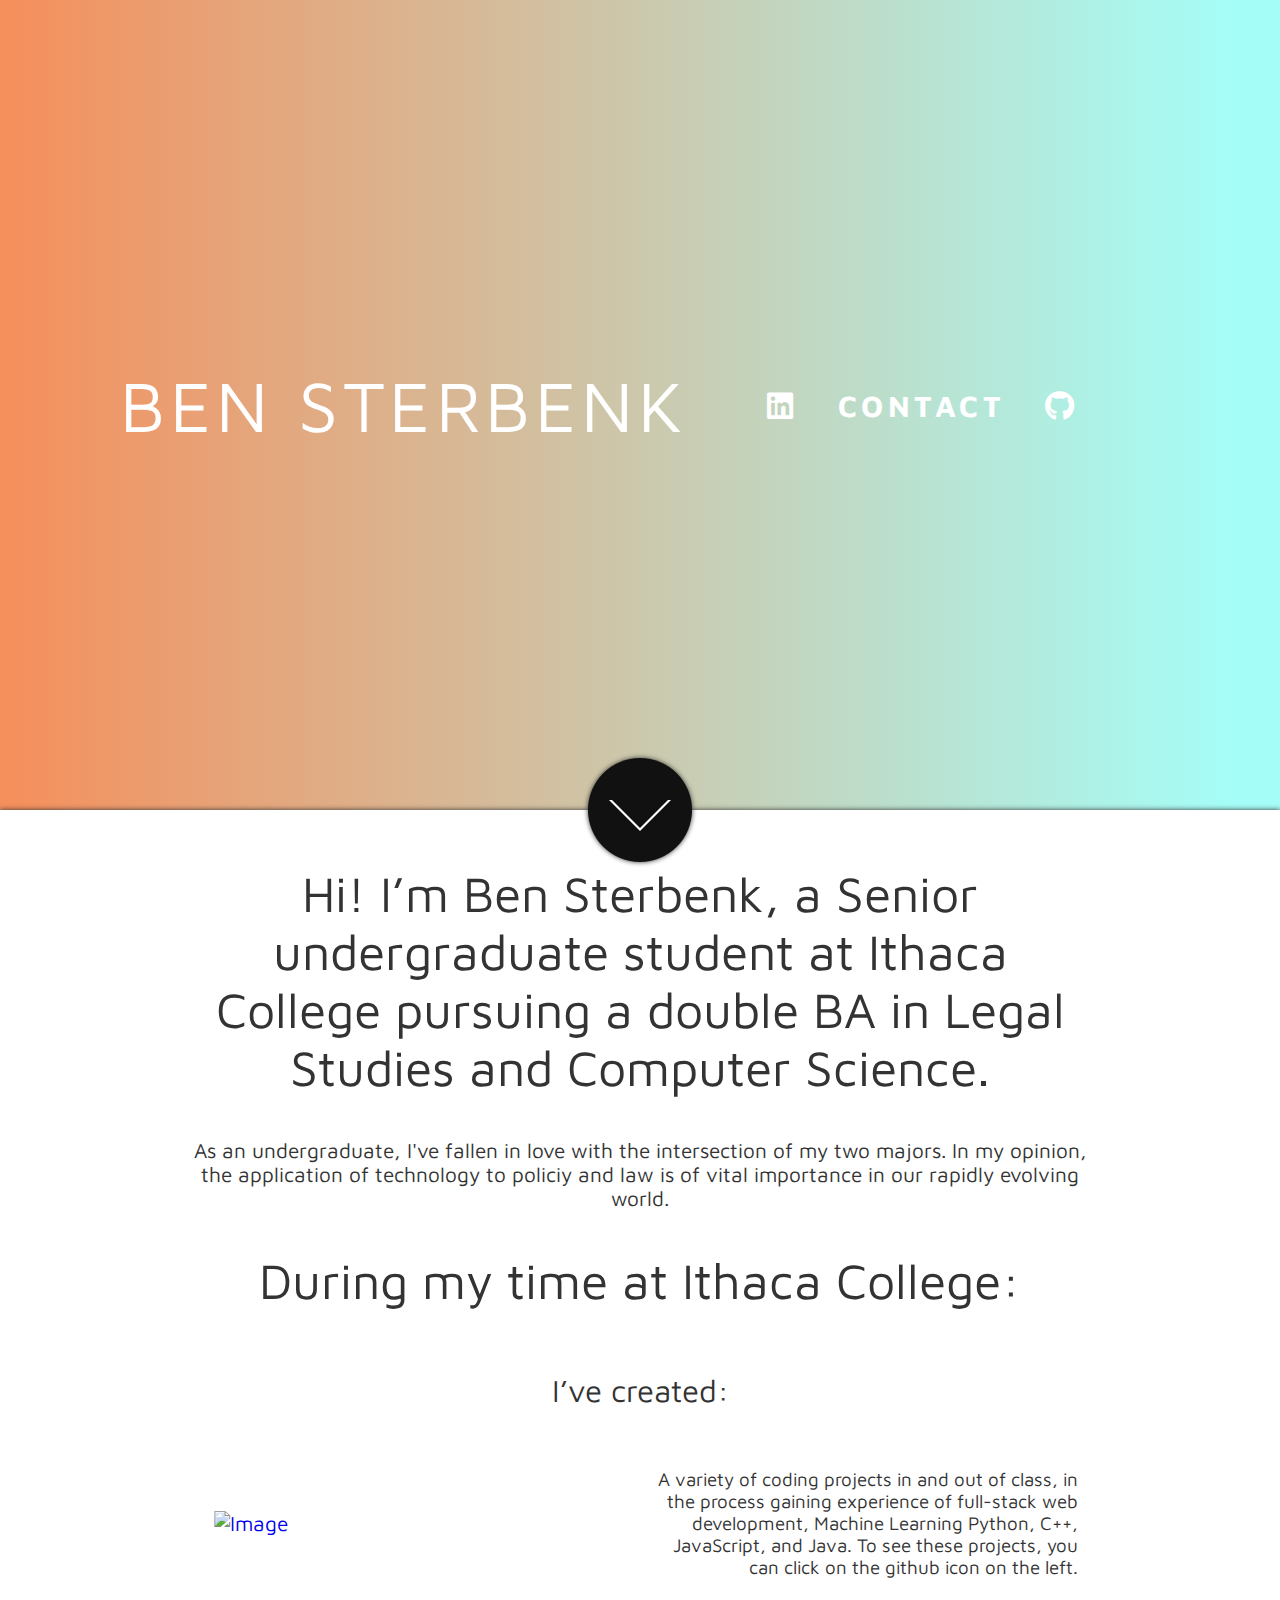
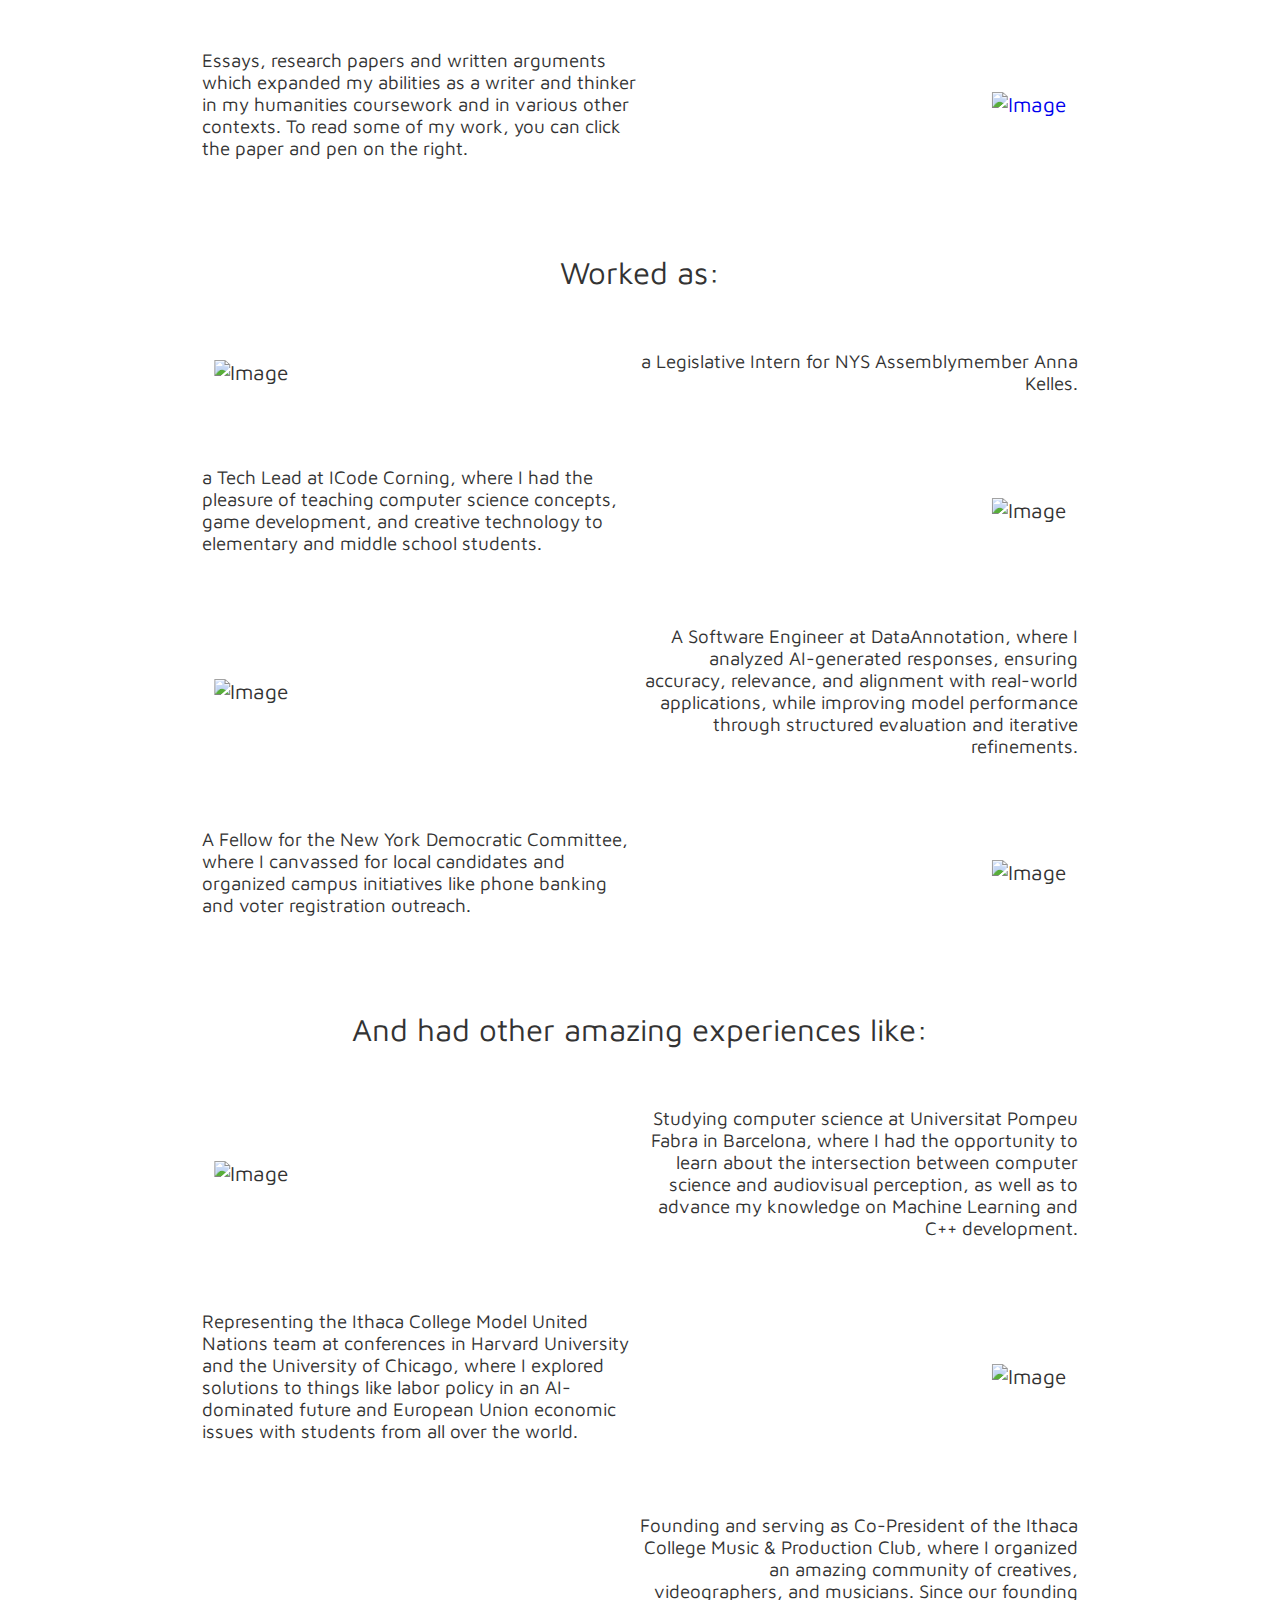
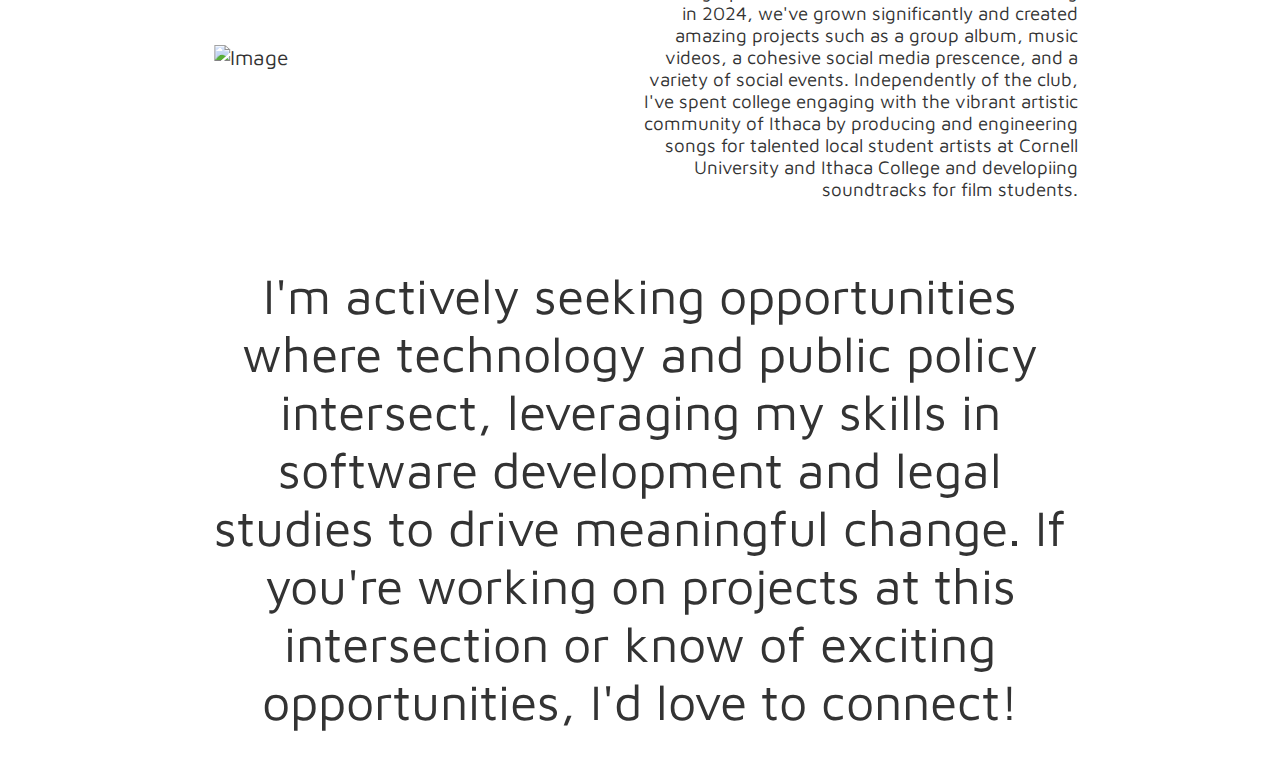
==== commit dd8bf63c: "Update index.html" ====
--- a/index.html
+++ b/index.html
@@ -28,7 +28,7 @@
   
   <div class="content" id="content">
     
-    <h1>Hi! I’m Ben Sterbenk, a 3rd year undergraduate student at Ithaca College pursuing a double BA in Legal Studies and Computer Science. </h1>
+    <h1>Hi! I’m Ben Sterbenk, a Senior undergraduate student at Ithaca College pursuing a double BA in Legal Studies and Computer Science. </h1>
     <h3>
       As an undergraduate, I've fallen in love with the intersection of my two majors. In my opinion, the application of technology to policiy and law is of vital importance in our rapidly evolving world. 
     </h3>
@@ -82,7 +82,7 @@
     
     
     <h1>
-      In the future, I’m excited to continue to explore new and important applications of computer science and tech to law, politics, and the arts, and to improve upon my experience as a developer, writer, student and human. 
+      I'm actively seeking opportunities where technology and public policy intersect, leveraging my skills in software development and legal studies to drive meaningful change. If you're working on projects at this intersection or know of exciting opportunities, I'd love to connect!
     </h1>
     
   </div>
